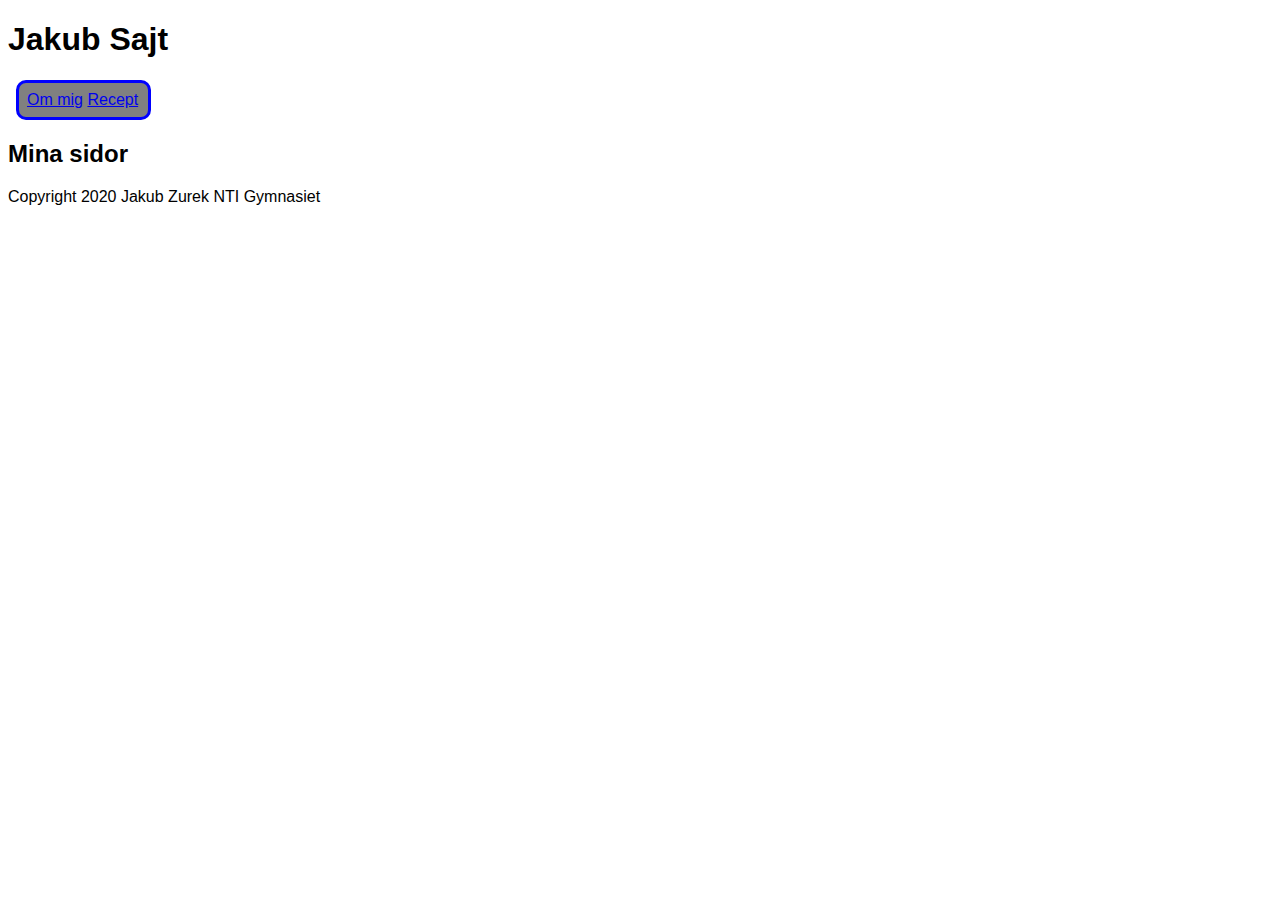
==== index.html @ 71823e3f "alla sidor" ====
<!DOCTYPE html>
<html lang="sv">
<head>
    <meta charset="UTF-8">
    <meta name="viewport" content="width=device-width, initial-scale=1.0">
    <title>Jakub Sajt</title>
    <link rel="stylesheet" href="stylii.css">
</head>
<body>
    <header>
        <h1>Jakub Sajt</h1>
    </header>
    <nav>
        <a href="om-jakub.html">Om mig</a>
        <a href="Recept.html">Recept</a>
    </nav>
    <main>
    <h2>Mina sidor</h2>
    </main>
    <footer>
            Copyright 2020 Jakub Zurek NTI Gymnasiet
    </footer>
</body>
</html>
---- stylii.css ----
body{
    font-family: Impact, Charcoal, sans-serif
}

head{
    background-color: grey;
}

nav{
    color: blue;
    background-color: gray;
    border: 3px solid blue;
    max-width: 3cm;
    padding: 8px;
    margin: 8px;
    border-radius: 10px;
    text-decoration: none;
}

a:hover{
    background-color: orange;
}

a:active{
    border-width: 13cm;
}
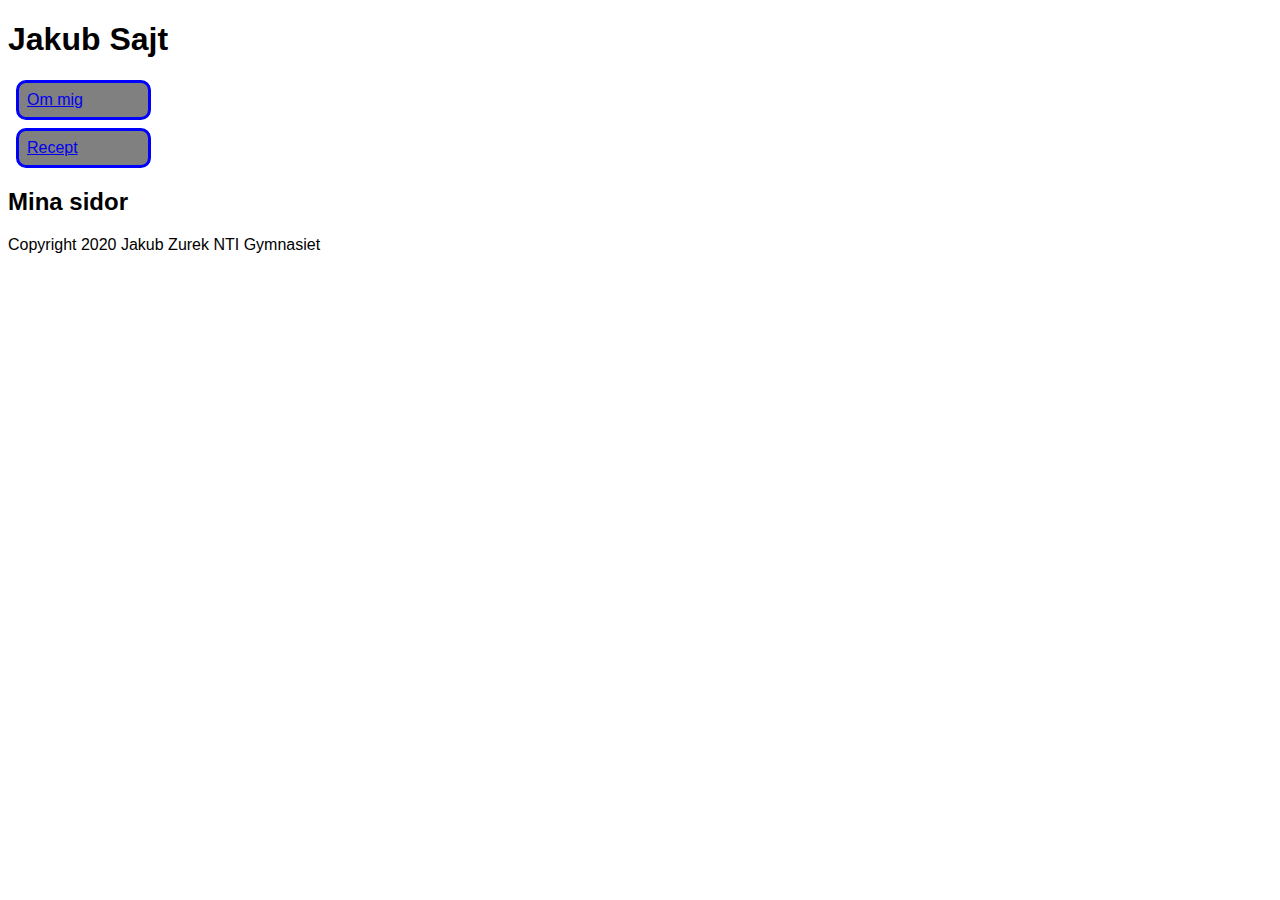
==== commit ec6b0fb9: "New" ====
--- a/index.html
+++ b/index.html
@@ -12,6 +12,8 @@
     </header>
     <nav>
         <a href="om-jakub.html">Om mig</a>
+    </nav>
+    <nav>
         <a href="Recept.html">Recept</a>
     </nav>
     <main>
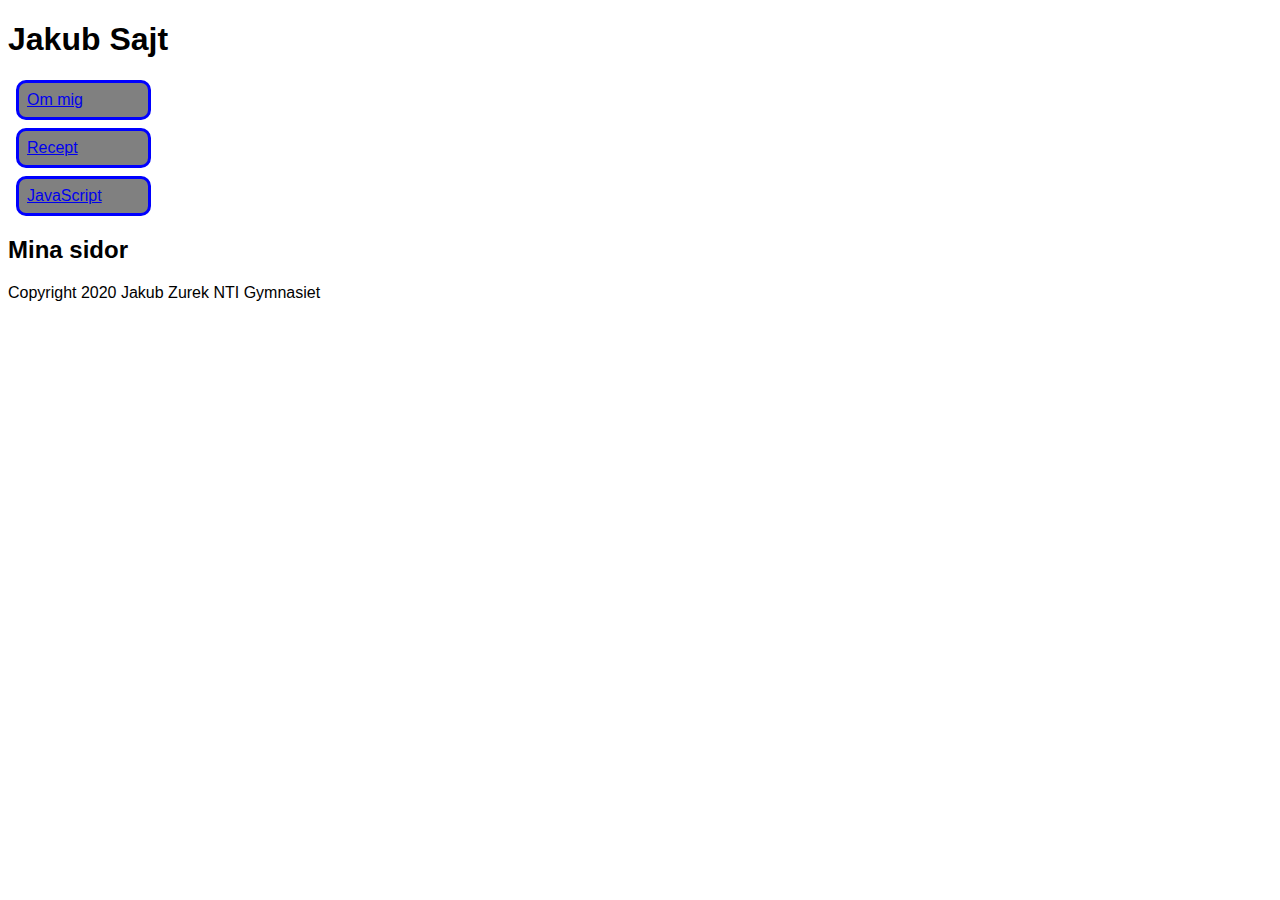
==== commit 4db90dab: "JS Uppg 1" ====
--- a/index.html
+++ b/index.html
@@ -14,7 +14,10 @@
         <a href="om-jakub.html">Om mig</a>
     </nav>
     <nav>
-        <a href="Recept.html">Recept</a>
+        <a href="recept.html">Recept</a>
+    </nav>
+    <nav>
+        <a href="javascript-exempel.html">JavaScript</a>
     </nav>
     <main>
     <h2>Mina sidor</h2>
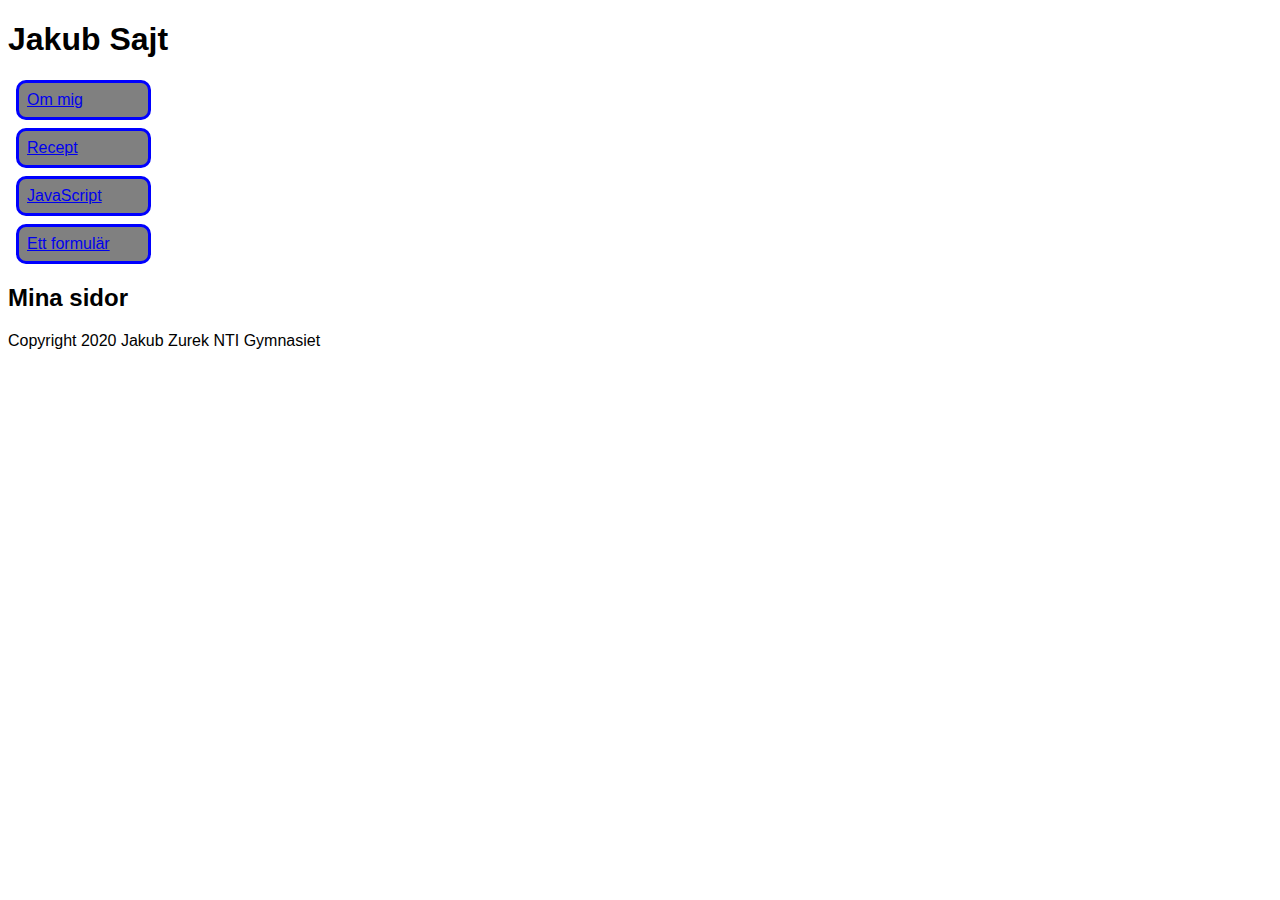
==== commit 14fcba0c: "Lagt till formulär" ====
--- a/index.html
+++ b/index.html
@@ -13,11 +13,14 @@
     <nav>
         <a href="om-jakub.html">Om mig</a>
     </nav>
-    <nav>
+    <nav>    
         <a href="recept.html">Recept</a>
     </nav>
     <nav>
         <a href="javascript-exempel.html">JavaScript</a>
+    </nav>
+    <nav>
+        <a href="formular.html">Ett formulär</a>
     </nav>
     <main>
     <h2>Mina sidor</h2>
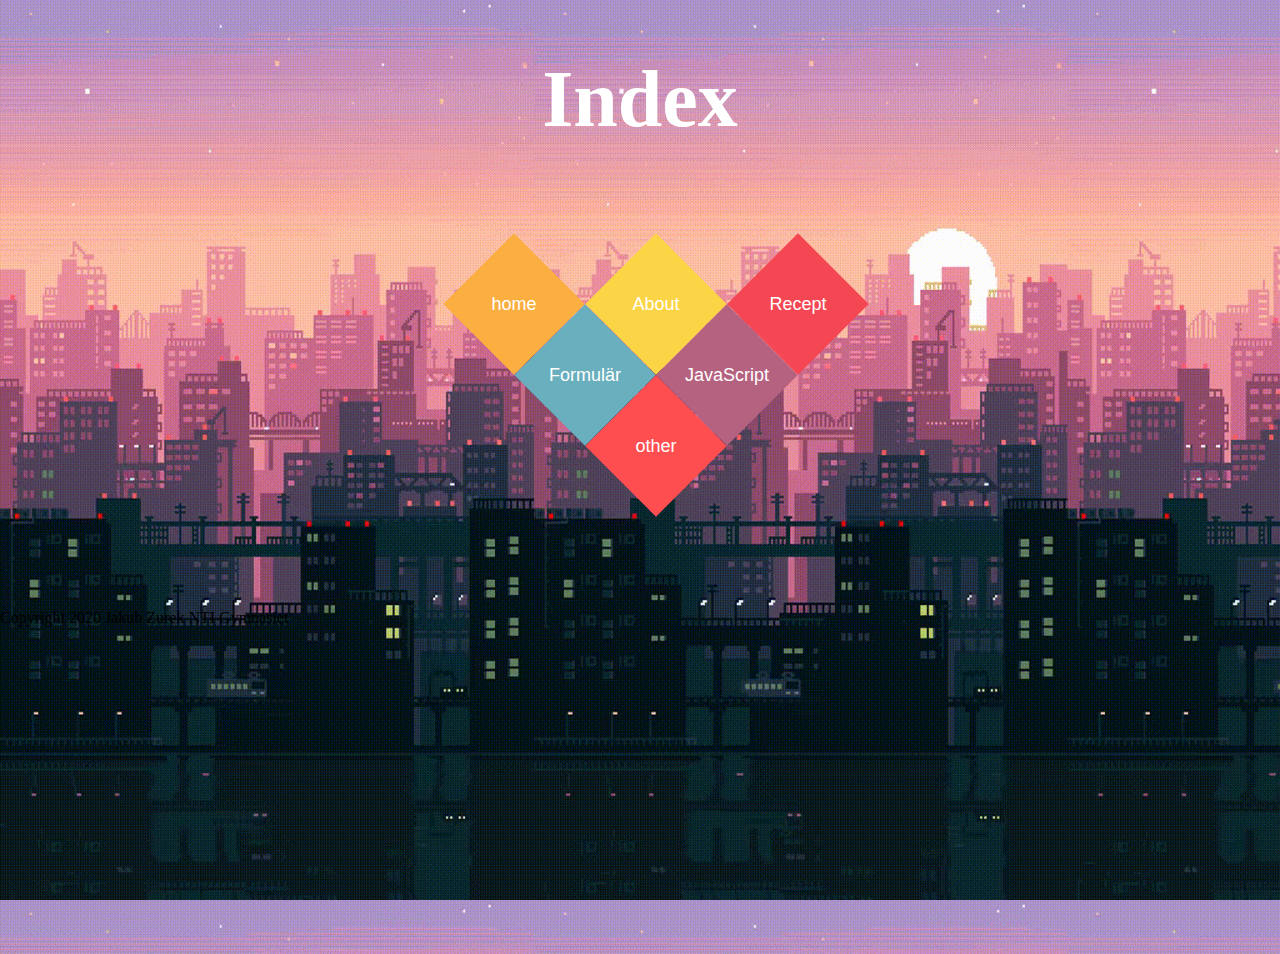
==== commit 2b77037e: "New" ====
--- a/index.html
+++ b/index.html
@@ -2,31 +2,39 @@
 <html lang="sv">
 <head>
     <meta charset="UTF-8">
+    <title>Jakub Sida</title>
     <meta name="viewport" content="width=device-width, initial-scale=1.0">
-    <title>Jakub Sajt</title>
     <link rel="stylesheet" href="stylii.css">
 </head>
 <body>
-    <header>
-        <h1>Jakub Sajt</h1>
-    </header>
-    <nav>
-        <a href="om-jakub.html">Om mig</a>
-    </nav>
-    <nav>    
-        <a href="recept.html">Recept</a>
-    </nav>
-    <nav>
-        <a href="javascript-exempel.html">JavaScript</a>
-    </nav>
-    <nav>
-        <a href="formular.html">Ett formulär</a>
-    </nav>
-    <main>
-    <h2>Mina sidor</h2>
-    </main>
+  <h1 class="glow">Index</h1>
+    <div id="shape-container">
+      <ul id="sqrs">
+        <li id="sqr-1-1" class="sqr">
+          <a class="sqr-txt" href="#">home</a>
+        </li>
+        <li id="sqr-1-2" class="sqr">
+          <a class="sqr-txt" href="om-jakub.html">About</a>
+        </li>
+        <li id="sqr-1-3" class="sqr">
+          <a class="sqr-txt" href="Recept.html">Recept</a>
+        </li>
+        <li id="sqr-2-1" class="sqr">
+          <a class="sqr-txt" href="formular.html">Formulär</a>
+        </li>
+        <li id="sqr-2-2" class="sqr">
+           <a class="sqr-txt" href="javascript-exempel.html">JavaScript</a>
+        </li>
+        <li id="sqr-3-1" class="sqr">
+          <a class="sqr-txt" href="#">other</a>
+        </li>
+    
+      </ul>
+    </div>
+
     <footer>
             Copyright 2020 Jakub Zurek NTI Gymnasiet
     </footer>
+    
 </body>
 </html>--- a/stylii.css
+++ b/stylii.css
@@ -1,27 +1,169 @@
-body{
-    font-family: Impact, Charcoal, sans-serif
-}
 
-head{
-    background-color: grey;
-}
+body, html {
+    height:100%;
+    margin:0 auto;
+    padding:0;
+  }
 
-nav{
-    color: blue;
-    background-color: gray;
-    border: 3px solid blue;
-    max-width: 3cm;
-    padding: 8px;
-    margin: 8px;
-    border-radius: 10px;
-    text-decoration: none;
-}
+  nav {
+  
+    padding:1px;
+    width:100%;
+    text-transform:lowercase;
+    font-size: 3em;
+    color: #c6e2ff;
+    display: flex;
+    flex-direction: column;
+    justify-content: center;
+    align-items: center;
+  }
+  
+  nav a{
+    width:75px;
+    height:50px;
+    color:#fff;
+    font-family:'segoe ui light'; 
+    text-decoration:none;
+    text-align: center;
+    font-size:20px;
+    border:2px #fff solid;
+    margin-left:5px;
+    display:inline-block;
+    vertical-align: middle;
+    -webkit-transition: all 0.5s;
+    -moz-transition: all 0.5s;
+    transition: all 0.5s;
+  }
+  
+  nav ul {
+    margin:0 auto;
+    list-style:none;
+    vertical-align: middle;
+  
+  }
+  nav li{
+    display:inline-block;
+    vertical-align: middle;
+  }
+  
+  nav ul {
+    margin:0 auto;
+    list-style:none;
+    line-height:50px;
+  }
+  nav a:nth-child(1) {
+     margin-left:0px;
+  }
+  #shape-container {
+    margin:90px auto;
+    padding:0;
+    width:470px;
+    
+  }
+  body {
+    background-image: url("Gif.gif") ;
+    background-size: cover;
+    
+  }
+  .sqr {
+    width:100px;
+    height:100px;
+    padding:0px;
+    margin:21px 18px;
+    -moz-transform: rotate(45deg);
+    -o-transform: rotate(45deg);
+    -webkit-transform: rotate(45deg);
+    -ms-transform: rotate(45deg);
+    display:inline-block;
+  }
+  #sqrs a {
+    margin:0 auto;
+    padding:0;
+  }
+  .sqr-txt {
+    color:#fff;
+    font-size:18px;
+    font-family: "Open Sans", sans-serif;
+    display: table-cell;
+    height: 100px;
+    text-align:center;
+    vertical-align: middle;
+    width: 100px;
+    text-decoration:none;
+    -moz-transform: rotate(-45deg);
+    -o-transform: rotate(-45deg);
+    -webkit-transform: rotate(-45deg);
+    -ms-transform: rotate(-45deg);
+  }
+  
+  #sqr-1-1 {
+    background-color:#fbaf40;
+  }
+  #sqr-1-2 {
+    background-color:#fcd546;
+  }
+  #sqr-1-3 {
+    background-color:#f54653;
+  }
+  #sqr-1-4 {
+    background-color:#69cdd7;
+  }
+  #sqr-2-1 {
+    background-color:#69AFBD;
+  }
+  #sqr-2-2 {
+    background-color:#B46280;
+  }
+  #sqr-2-3 {
+    background-color:#fbaf40;
+  }
+  #sqr-3-1 {
+    background-color:#FF4E50;
+  }
+  #sqr-3-2 {
+    background-color:#fcd546;
+  }
+  #sqr-4-1 {
+    background-color:#B46280;
+  }
+  #sqrs > li:nth-child(n+4) {
+    margin-left:90px;
+    margin-top:-52px;
+  }
+  #sqrs > li:nth-child(n+5) {
+    margin-left:19px;
+    margin-top:-52px;
+  }
+  #sqrs > li:nth-child(n+6) {
+    margin-left:161px;
+    margin-top:-52px;
+  }
+  #sqrs li {
+    display: inline-block;
+    margin:19px;
+    padding:0;
+  }
+  #sqsr ul {
+    margin:0 auto;
+    list-style:none;
+  }
+  a:hover {
+    color:#000;
+  }
 
-a:hover{
-    background-color: orange;
-}
 
-a:active{
-    border-width: 13cm;
-}
-
+  .glow {
+    font-size: 80px;
+    color: #fff;
+    text-align: center;
+    animation: glow 1s ease-in-out infinite alternate;
+  }
+  
+  @-webkit-keyframes glow {
+    from {
+      text-shadow: 0 0 10px #fff, 0 0 20px #fff, 0 0 30px #e60073, 0 0 40px #e60073, 0 0 50px #e60073, 0 0 60px #e60073, 0 0 70px #e60073;
+    }
+    
+    to {
+      text-shadow: 0 0 20px #fff, 0 0 30px #ff4da6, 0 0 40px #ff4da6, 0 0 50px #ff4da6, 0 0 60px #ff4da6, 0 0 70px #ff4da6, 0 0 80px #ff4da6;
+    }